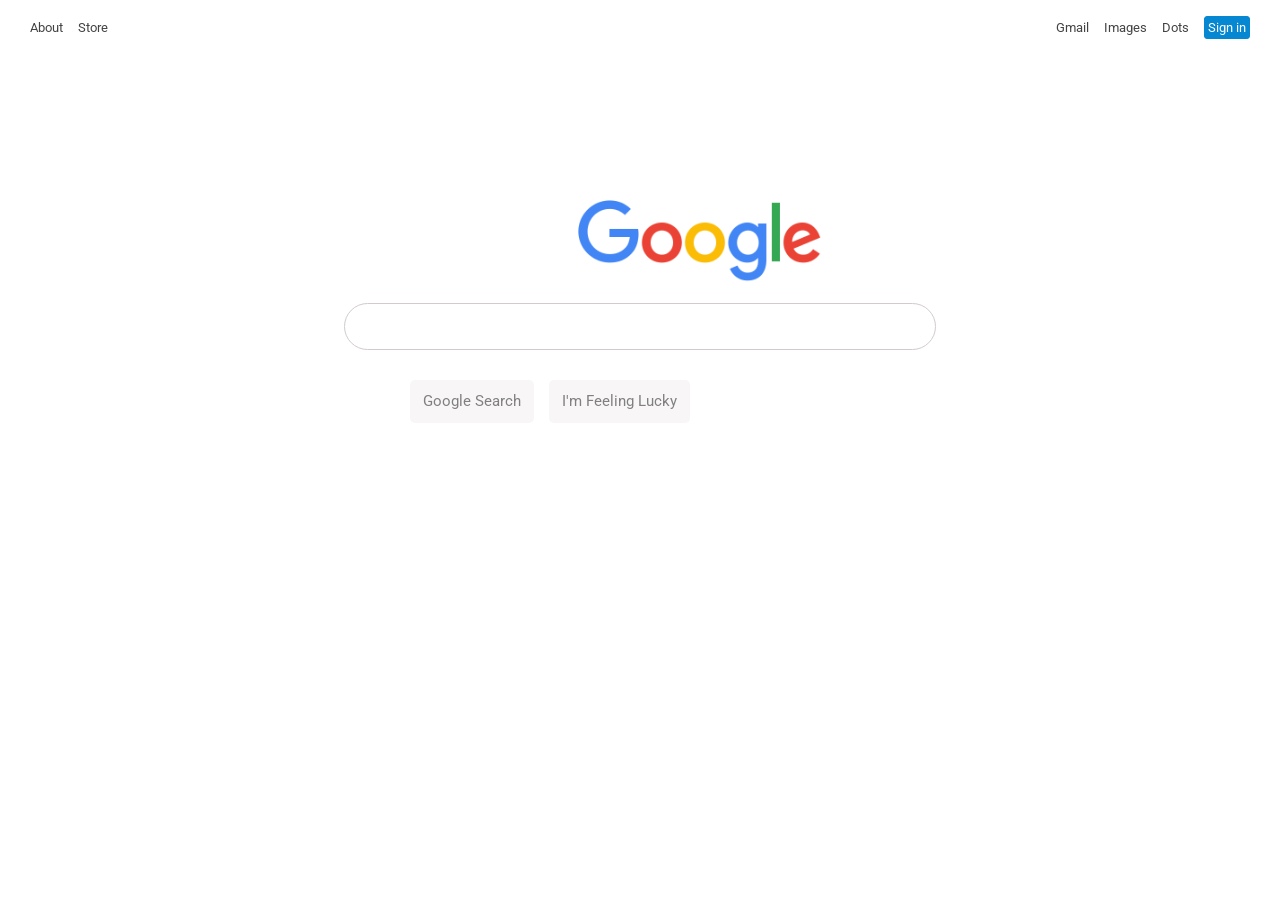
==== schmoogle.html @ 1749d83c "adds a lot of stuff" ====
<!DOCTYPE html>
<html lang="en">
    <head>
        <title>Schmoogle</title>
        <meta charset="UTF-8">
        <meta name="viewport" content="width=device-width, initial-scale=1">
        <link href="./style.css" rel="stylesheet" type="text/css">
        <link href="https://fonts.googleapis.com/css?family=Roboto&display=swap" rel="stylesheet">
    </head>
    <body>
        <div class="header">
            <a href="#">About</a>
            <a href="#">Store</a>
        </div>
        <div>
            <div class="nav-right">
                <a id="button" href="#">Sign in</li>
                <a href="#">Dots</li>
                <a href="#">Images</a>
                <a href="#">Gmail</a>
            <div>
        </div>
        <div class="logo">
            <img src="./images/googlelogo_color_272x92dp.png" alt="Google Logo">
        </div>
        <div>
            <form>
            <input type="text" id="search-bar" name="search-bar">
            </form>
        </div>
        <div class="search-buttons">
            <a href="#">I'm Feeling Lucky</a>
            <a href="#">Google Search</a>
        </div>
    </body>
</html>
---- style.css ----
body{
    margin-top: 10px;
    margin-left: 30px;
    margin-right: 30px;
    font-family: 'Roboto', sans-serif;
    font-size: 0.84em;
}

.header a{
    color:#434343;
    text-decoration: none;
    display: inline-block; 
    margin-right: 15px;
    float: left;
    margin-top: 10px;
}
.nav-right a{
    color: #434343;
    text-decoration: none;
    float: right;
    display: inline-block; 
    margin-left: 15px;
    margin-top: 10px;
}

img{
    display: block;
    position: relative;
    /* margin-right: auto;
    margin-left: auto; */
    width: 20%;
    top: 190px;
    left: 455px;
}

#button{
    margin-top: 6px;
    color:white;
    background-color: #0587D1;
    border: solid #0587D1 1px;
    border-radius: 3px;
    padding: 3px;
}

#search-bar {
    position: relative;
    top: 210px;
    margin: 0 auto;
    width: 570px;
    height: 25px;
    border-radius: 50px;
    border: 1px solid rgb(211, 203, 203);
    padding: 10px;
}

#search-bar:hover{
    box-shadow: 3px 3px 9px 2px #E1E1E1;
}
form {
    text-align: center;

}

div.search-buttons a{
    color: gray;
    background-color: rgb(248, 246, 246);
    font-size: 1.08em;
    padding: 13px;
    position: relative;
    border-radius: 5px;
    top: 230px;
    left: -560px;
}

div.search-buttons a:hover{
    border: 0.5px solid black;
    color: black;
    background-color: rgb(224, 222, 222);
    box-shadow: 3px 3px 9px 2px #E1E1E1; 
}
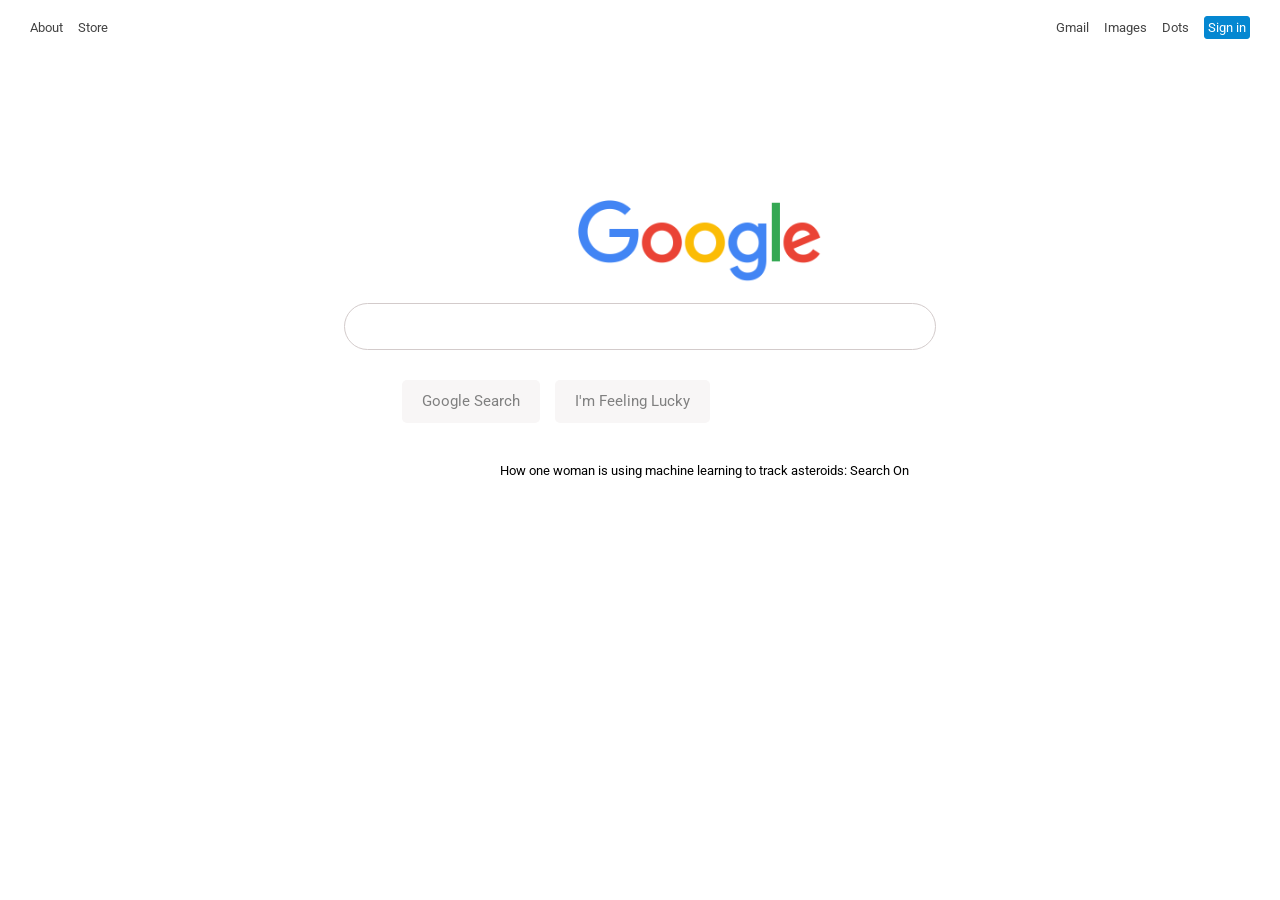
==== commit 83898b25: "adds random message" ====
--- a/schmoogle.html
+++ b/schmoogle.html
@@ -32,5 +32,8 @@
             <a href="#">I'm Feeling Lucky</a>
             <a href="#">Google Search</a>
         </div>
+        <div class="random-quote">
+            <p>How one woman is using machine learning to track asteroids: Search On</a>
+        </div>
     </body>
 </html>
--- a/style.css
+++ b/style.css
@@ -65,16 +65,24 @@
     color: gray;
     background-color: rgb(248, 246, 246);
     font-size: 1.08em;
-    padding: 13px;
+    padding: 13px 20px 13px 20px;
     position: relative;
     border-radius: 5px;
     top: 230px;
-    left: -560px;
+    left: -540px;
 }
 
 div.search-buttons a:hover{
-    border: 0.5px solid black;
+    border: 1px solid rgb(228, 225, 225);
     color: black;
-    background-color: rgb(224, 222, 222);
     box-shadow: 3px 3px 9px 2px #E1E1E1; 
-}+}
+
+.random-quote p{
+    display: inline;
+    text-align: center; 
+    position: absolute;
+    top: 450px;
+    left: 500px;
+}
+
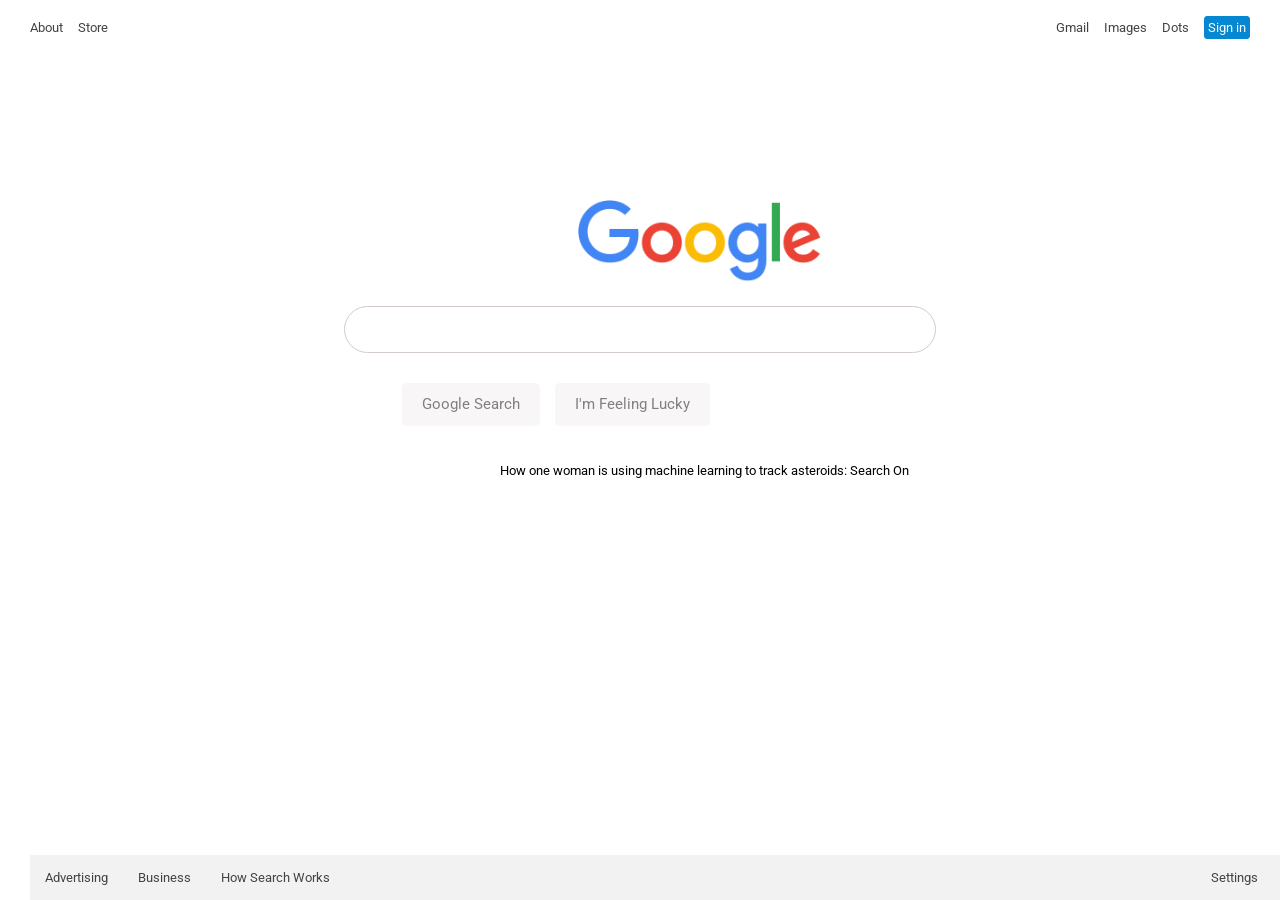
==== commit ba65a2c3: "adds footer" ====
--- a/schmoogle.html
+++ b/schmoogle.html
@@ -35,5 +35,17 @@
         <div class="random-quote">
             <p>How one woman is using machine learning to track asteroids: Search On</a>
         </div>
+        <footer>
+            <div class="bottom-left">
+            <a href="#">Advertising</a>
+            <a href="#">Business</a>
+            <a href="#">How Search Works</a>
+            </div>
+            <div class="bottom-right">
+            <a href="#">Privacy</a>
+            <a href="#">Terms</a>
+            <a href="#">Settings</a>
+            </div>
+        </footer>
     </body>
 </html>
--- a/style.css
+++ b/style.css
@@ -24,7 +24,7 @@
 }
 
 img{
-    display: block;
+    display: inline-block;
     position: relative;
     /* margin-right: auto;
     margin-left: auto; */
@@ -86,3 +86,22 @@
     left: 500px;
 }
 
+footer{
+    position: absolute;
+    bottom: 0;
+    height: 45px;
+    width: 1380px;
+    background-color: #F2F2F2;
+}
+
+.bottom-left a{
+    float:left;
+    left: -200px;
+    margin: 15px;
+}
+
+.bottom-right a{
+    float:right;
+    right: 500px;
+    margin: 15px;
+}
